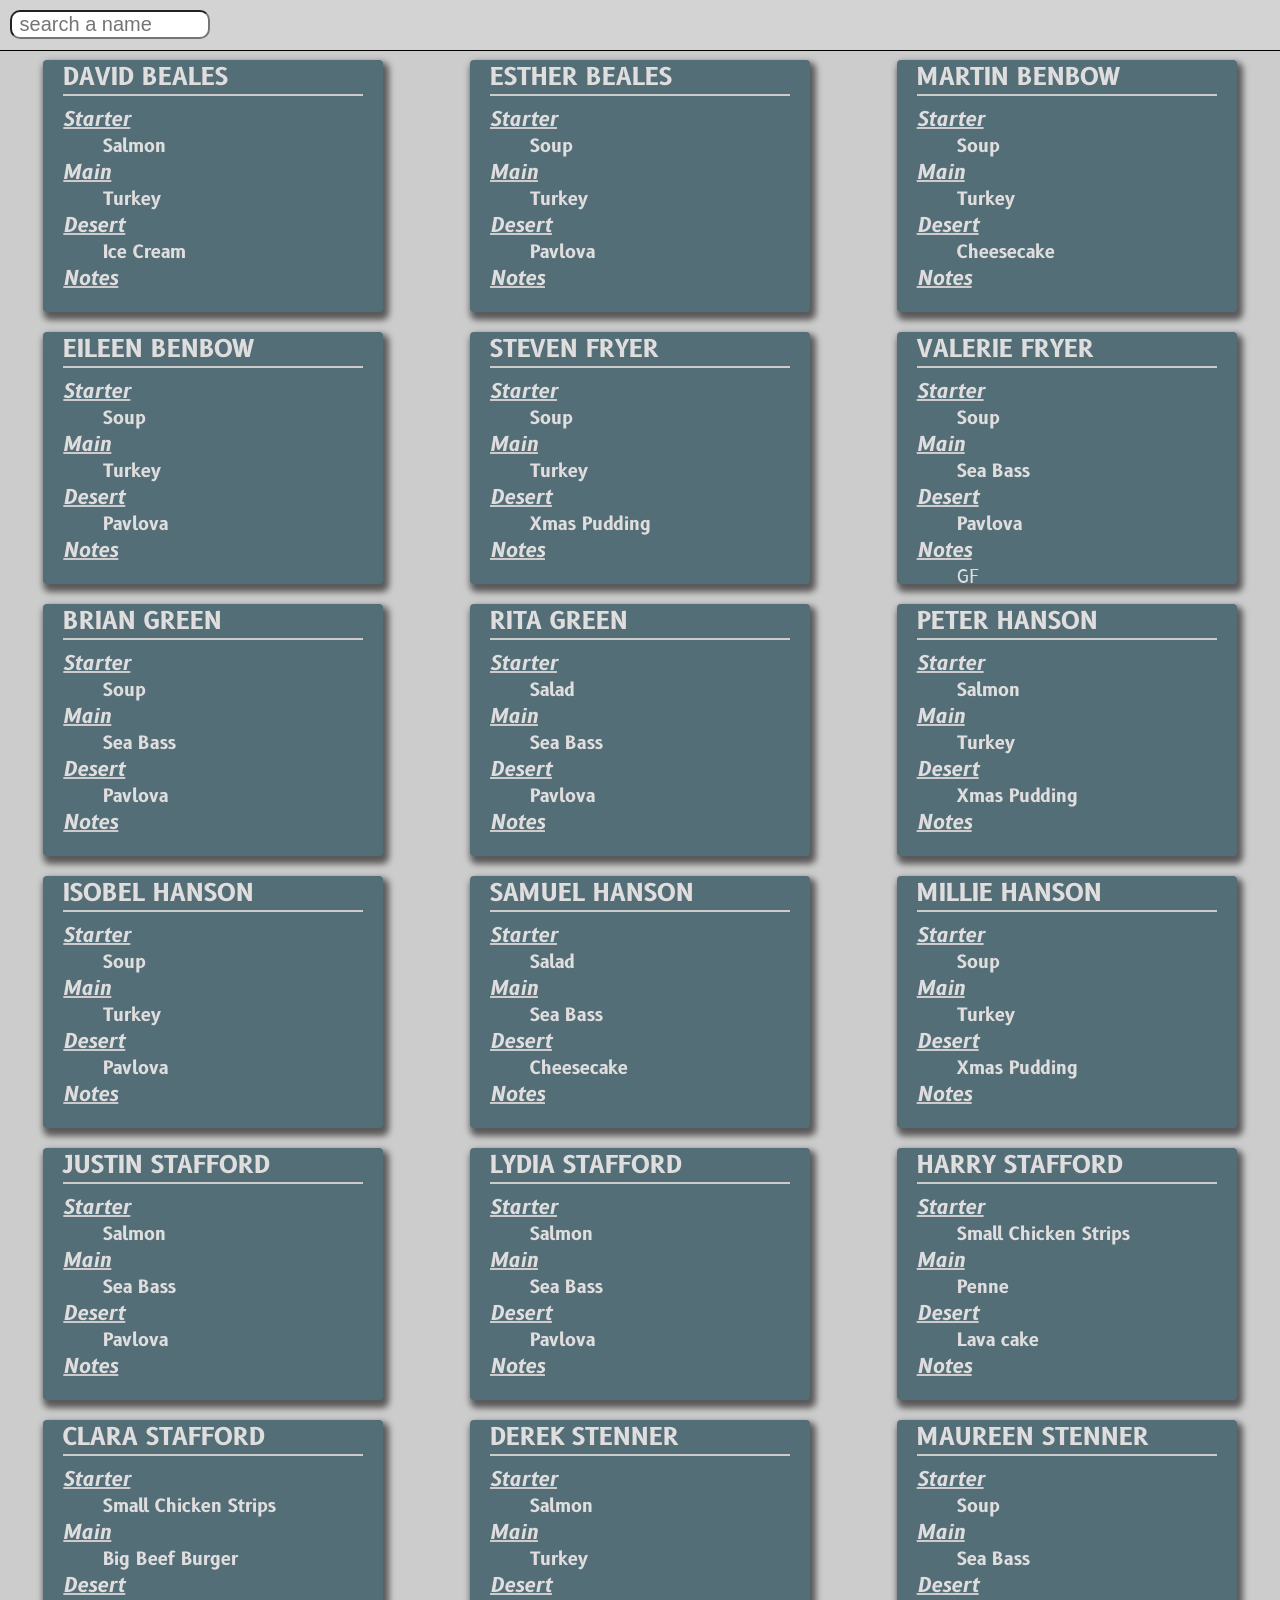
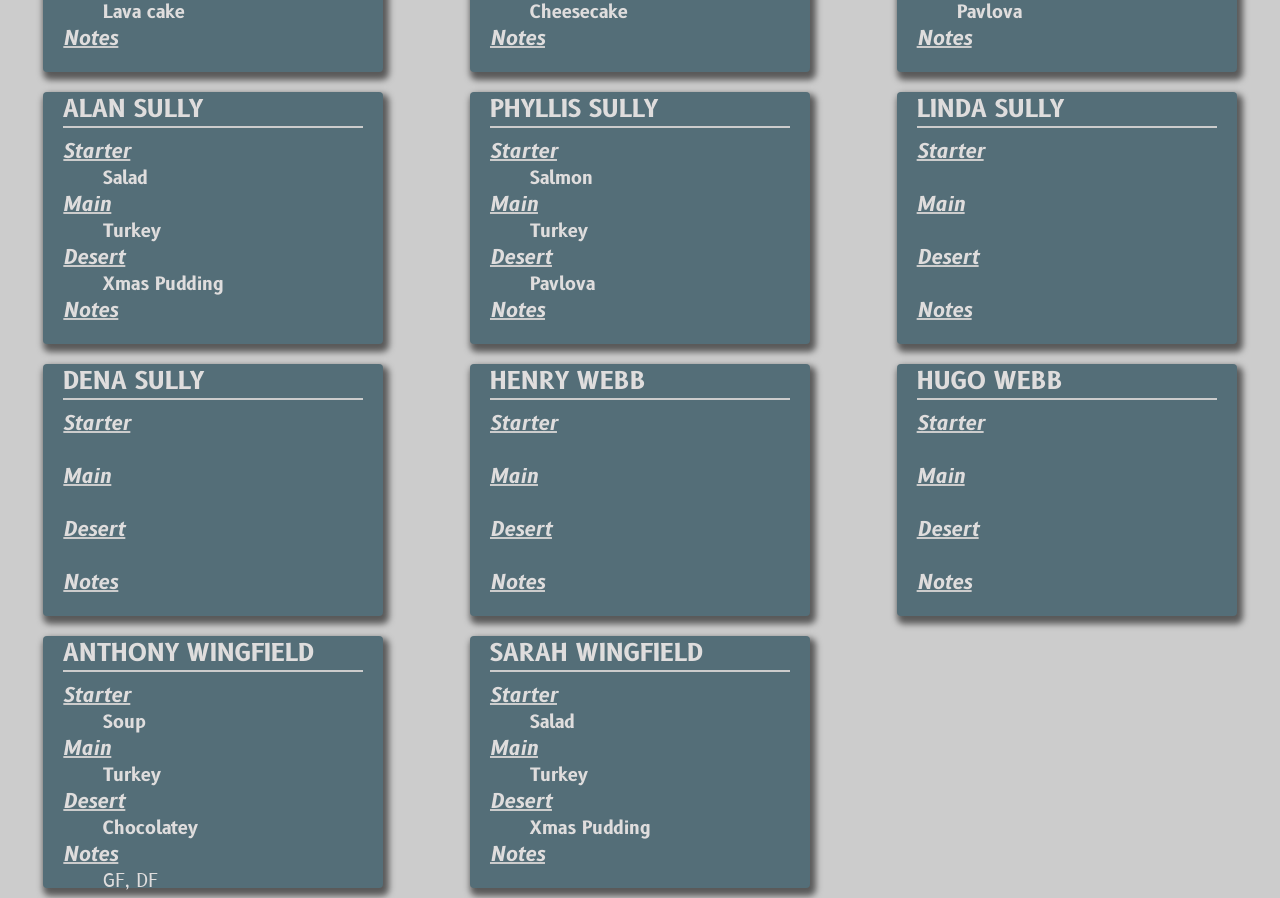
==== index.html @ 2bbe76f5 "updated css to allow equal spacing" ====
<html>
    <head>
            <meta name="viewport" content="width=device-width, initial-scale=1">
            <link href="https://fonts.googleapis.com/css?family=Kalam&display=swap" rel="stylesheet">
            <link href="https://fonts.googleapis.com/css?family=B612&display=swap" rel="stylesheet">
            <link rel="stylesheet" type="text/css" href="style.css">
            
            <script type="text/javascript" src="bdayMeal.js"></script>
    </head>

    <body>
        <div id='search'>
            <input id="searchInput" type="text" placeholder=" search a name" maxlength="15">
        </div>
        
        <div id='view'></div>
    </body>

    <script>
        function compareNames(a, b) {
            a = a.trim();
            b = b.trim();
            const splitA = a.split(" ");
            const splitB = b.split(" ");
            const lastA = splitA[splitA.length - 1];
            const lastB = splitB[splitB.length - 1];
            if (lastA < lastB) return -1;
            if (lastA > lastB) return 1;
            return 0;
        }

        function lowerCaseNames(){
            let sorted = [];
            for (let i = 0; i < names.length; i++) sorted.push(names[i].toLowerCase());
            return sorted;
        }

        function postionOfValueInArray(value, array){
            for (let i = 0; i < array.length; i++) {
                const arrayElement = array[i];
                if (arrayElement.includes(value)) return i;
            }
            return null;
        }

        function scrollToName(name){
            const namesLowerCase = lowerCaseNames(names);
            const position =  postionOfValueInArray(name.toLowerCase(), namesLowerCase);
            if (position !== null ){
                const menuDom = document.querySelectorAll(`.menuChoice`)[position];
                window.scrollTo(0, menuDom.offsetTop - document.querySelector(`#search`).offsetHeight - 5);
            }
        }

        function resizeThrottler (callback) {
            let resizeTimeout;
            if (!resizeTimeout) {
                resizeTimeout = setTimeout(function () {
                    resizeTimeout = null;
                    callback();
                }.bind(this), 1000);
            }
        }

        function onResize(callback) {
            window.addEventListener("resize", this.resizeThrottler.bind(this, callback), false);
        }

        //after dom ready
        document.querySelector(`#searchInput`).addEventListener('input', function(event){
            scrollToName(event.srcElement.value);
        }.bind(this));

        const mainId = 'view';

        const choices = JSON.parse(window.bdayMeal);
        let names = Object.keys(choices)
        names.sort(compareNames);

        let menuHtml = '';

        for (let i=0; i<names.length; i++){
            const name = names[i];
            const starter = choices[name].starter.join(', ');
            const main = choices[name].main.join(', ');
            const desert = choices[name].desert.join(', ');
            const notes = choices[name].notes.join(', ');
            const empty = '&nbsp';
            const html = 
                `<div class="menuChoice">
                 <div class="name">${name.toUpperCase()}</div>
                 <div class="field">Starter</div>
                 <div class="meal">${starter == '' ? empty: starter}</div>
                 <div class="field">Main</div>
                 <div class="meal">${main == '' ? empty: main}</div>
                 <div class="field">Desert</div>
                 <div class="meal">${desert == '' ? empty: desert}</div>
                 <div class="field">Notes</div>
                 <div class="notes">${notes == '' ? empty: notes}</div>
                </div>`;
            menuHtml += html;
        }

        document.querySelector(`#${mainId}`).innerHTML = menuHtml;
    </script>
</html>
---- style.css ----
body {    
    margin: 0 !important;
    padding: 0 !important;
}

#search{
    position: fixed;
    top: 0;
    width: 100%;
    height: 50px;

    background-color: lightgray;
    border-bottom: black 1px solid;
}

#searchInput{
    display: block;

    font-size: 20px;
    width: 200px;

    border-radius: 10px;
    margin: 10px 10px;
    color:  rgb(92, 92, 92);
}

#view{
    background-color: #ccc;

    /* font-family: 'Kalam', cursive; */
    font-family: 'B612', sans-serif;
    color:  rgb(223, 221, 221);

    margin-top: 50px;
    padding: 10px;
}

#view {
  display: grid;
  grid-template-columns: auto; 
  grid-row-gap: 20px;
  grid-column-gap: 20px;
  justify-items: center;
}

@media (min-width: 750px) {
    #view {
      grid-template-columns: auto auto;
    }
}

@media (min-width: 1050px) {
    #view {
      grid-template-columns: auto auto auto;
    }
}

@media (min-width: 1350px) {
    #view {
      grid-template-columns: auto auto auto auto;
    }
}

@media (min-width: 1650px) {
    #view {
      grid-template-columns: auto auto auto auto auto;
    }
}

.menuChoice{
    display: inline-block;
    background-color: #546e78;

    padding: 1px 20px;
    border-radius: 4px;

    width: 300px;
    height: 250px;

    box-shadow: 3px 5px 6px 3px rgb(90, 90, 90);
}

.name{
    font-size: 24px;
    font-weight: 700;
    margin-bottom:10px;
    padding-bottom: 0px;
    border-bottom: #ccc 2px solid;
}

.field{
    font-weight: 1000;
    font-size: 20px;
    font-style: italic;
    text-decoration: underline #ccc ;

}

.meal{
    font-weight: 600;
    font-size: 18px;
    padding-left: 40px;
}

.notes{
    font-size: 18px;
    padding-left: 40px;
}
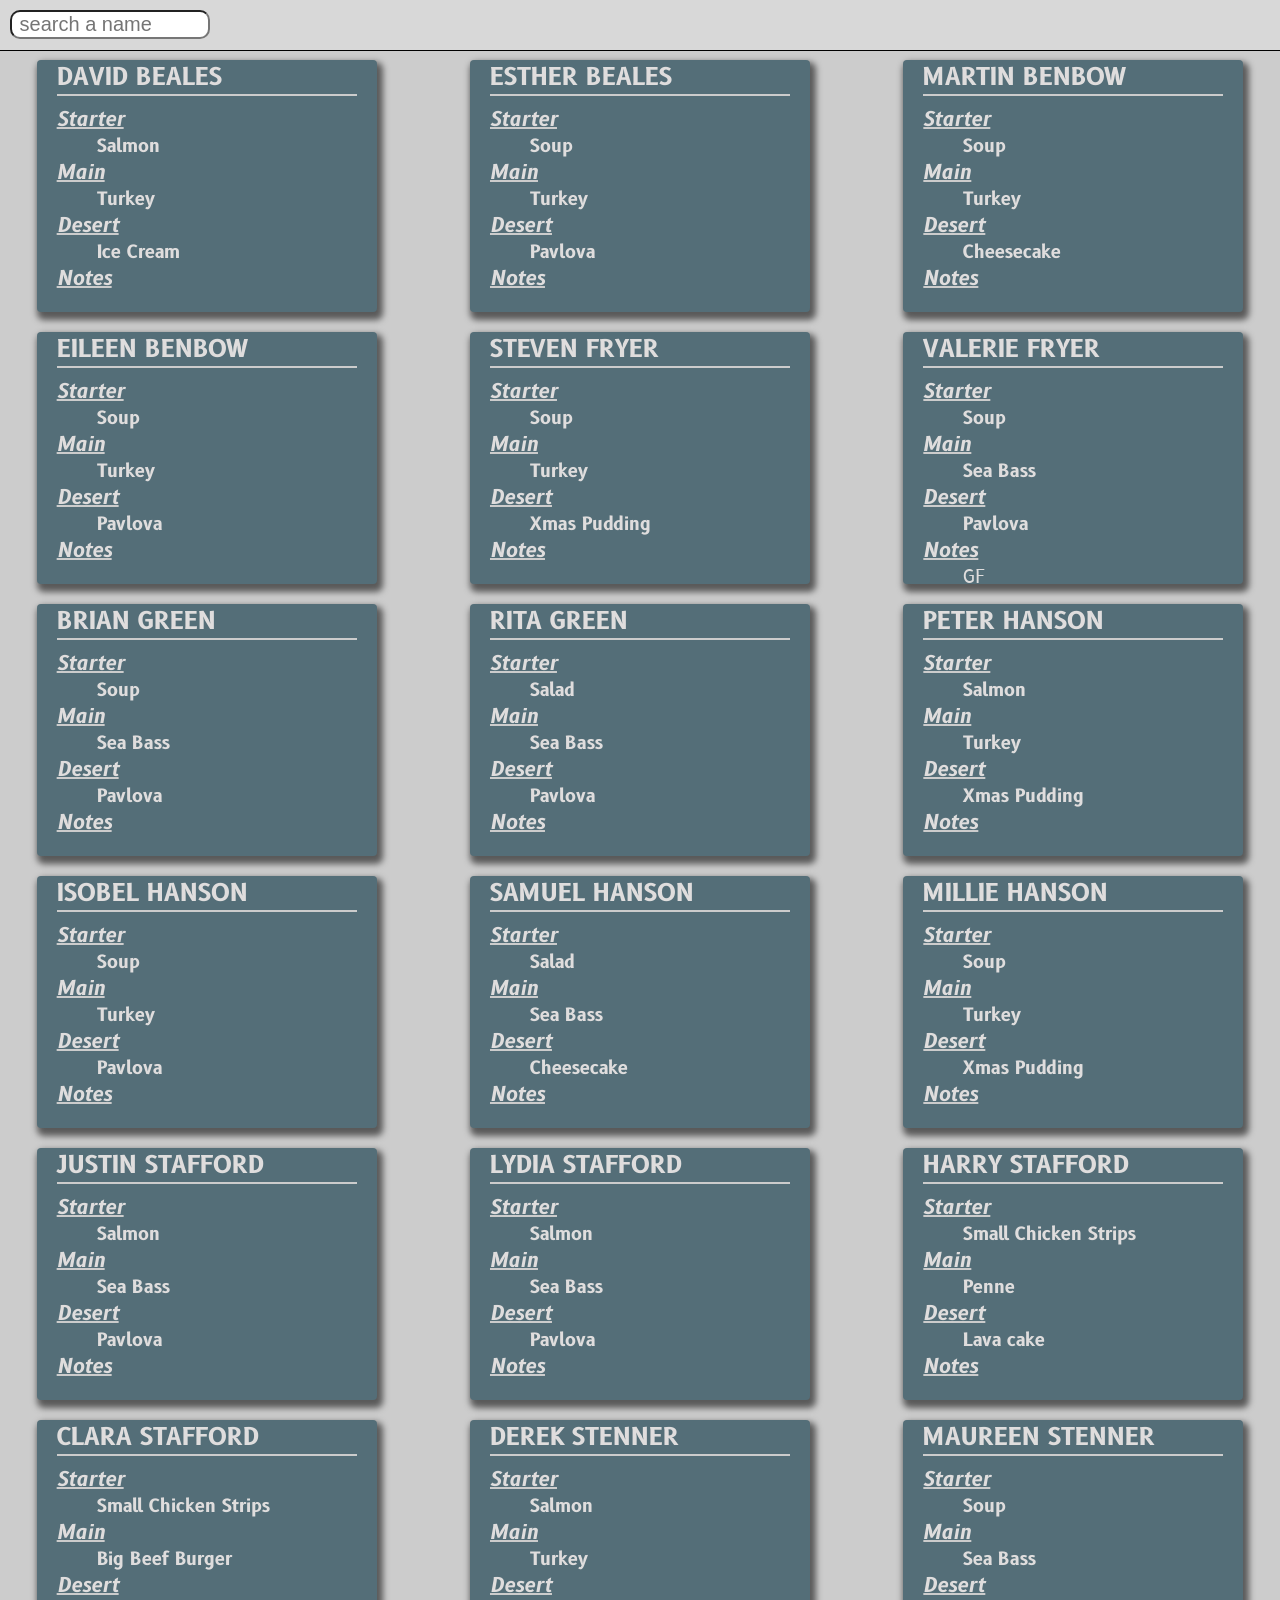
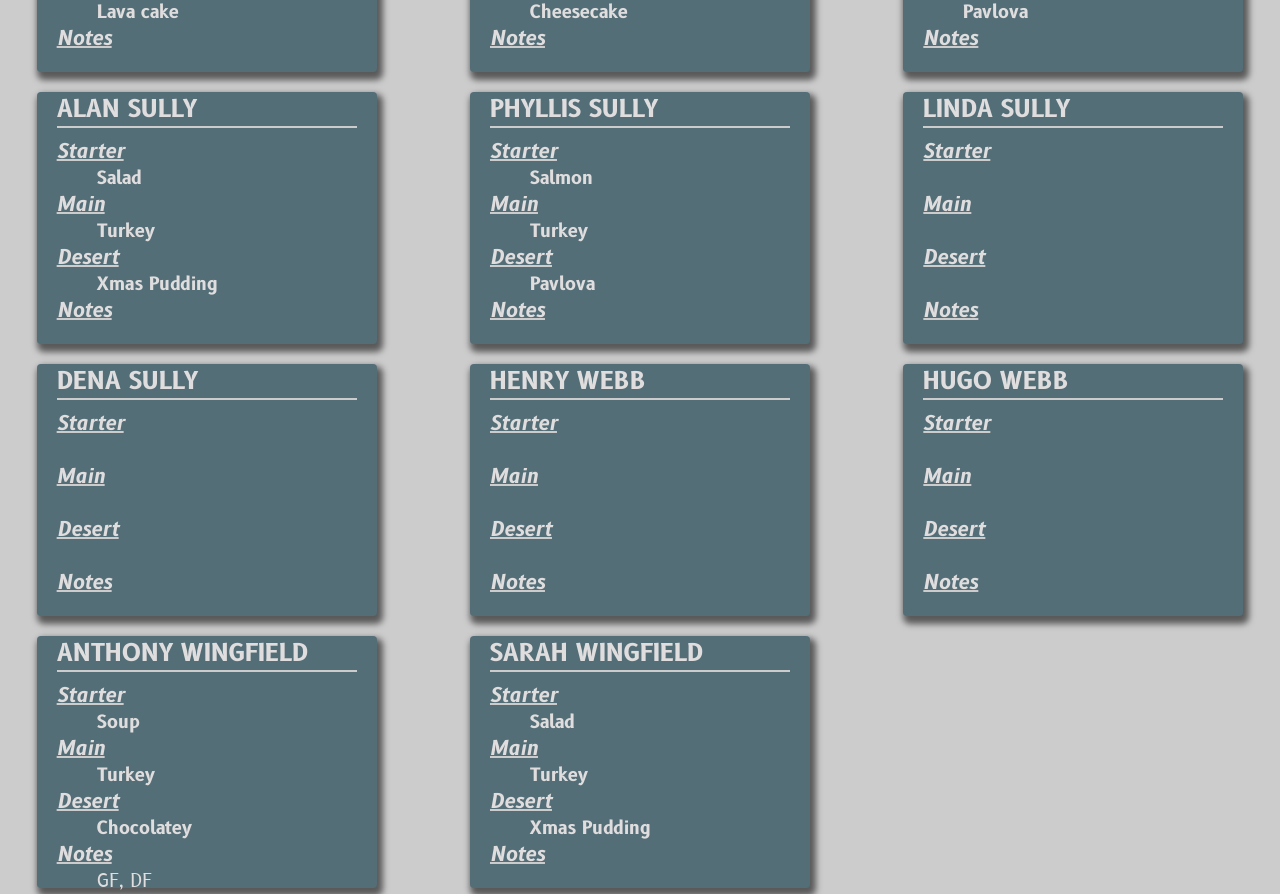
==== commit e7a90790: "added service worker for offline fcaching and made sviewport 100%" ====
--- a/index.html
+++ b/index.html
@@ -6,6 +6,10 @@
             <link rel="stylesheet" type="text/css" href="style.css">
             
             <script type="text/javascript" src="bdayMeal.js"></script>
+            <noscript>
+                Your browser does not support JavaScript! 
+                This website required JavaScript to render content.
+            </noscript>
     </head>
 
     <body>
@@ -17,6 +21,14 @@
     </body>
 
     <script>
+        if('serviceWorker' in navigator) {
+        navigator.serviceWorker
+                .register('/sw.js')
+                .then(function() {
+                    console.log("Service Worker Registered"); 
+                });
+}
+
         function compareNames(a, b) {
             a = a.trim();
             b = b.trim();
--- a/style.css
+++ b/style.css
@@ -1,6 +1,7 @@
 body {    
     margin: 0 !important;
     padding: 0 !important;
+    background-color: #ccc;
 }
 
 #search{
@@ -9,7 +10,7 @@
     width: 100%;
     height: 50px;
 
-    background-color: lightgray;
+    background-color: rgba(228, 228, 228, 0.5);
     border-bottom: black 1px solid;
 }
 
@@ -22,25 +23,23 @@
     border-radius: 10px;
     margin: 10px 10px;
     color:  rgb(92, 92, 92);
+    outline: none;
 }
 
 #view{
-    background-color: #ccc;
+    width: 100%;
 
     /* font-family: 'Kalam', cursive; */
     font-family: 'B612', sans-serif;
     color:  rgb(223, 221, 221);
 
-    margin-top: 50px;
-    padding: 10px;
-}
+    margin-top: 60px;
 
-#view {
-  display: grid;
-  grid-template-columns: auto; 
-  grid-row-gap: 20px;
-  grid-column-gap: 20px;
-  justify-items: center;
+    display: grid;
+    grid-template-columns: auto; 
+    grid-row-gap: 20px;
+    grid-column-gap: 20px;
+    justify-items: center;
 }
 
 @media (min-width: 750px) {
@@ -49,19 +48,19 @@
     }
 }
 
-@media (min-width: 1050px) {
+@media (min-width: 1150px) {
     #view {
       grid-template-columns: auto auto auto;
     }
 }
 
-@media (min-width: 1350px) {
+@media (min-width: 1550px) {
     #view {
       grid-template-columns: auto auto auto auto;
     }
 }
 
-@media (min-width: 1650px) {
+@media (min-width: 1850px) {
     #view {
       grid-template-columns: auto auto auto auto auto;
     }
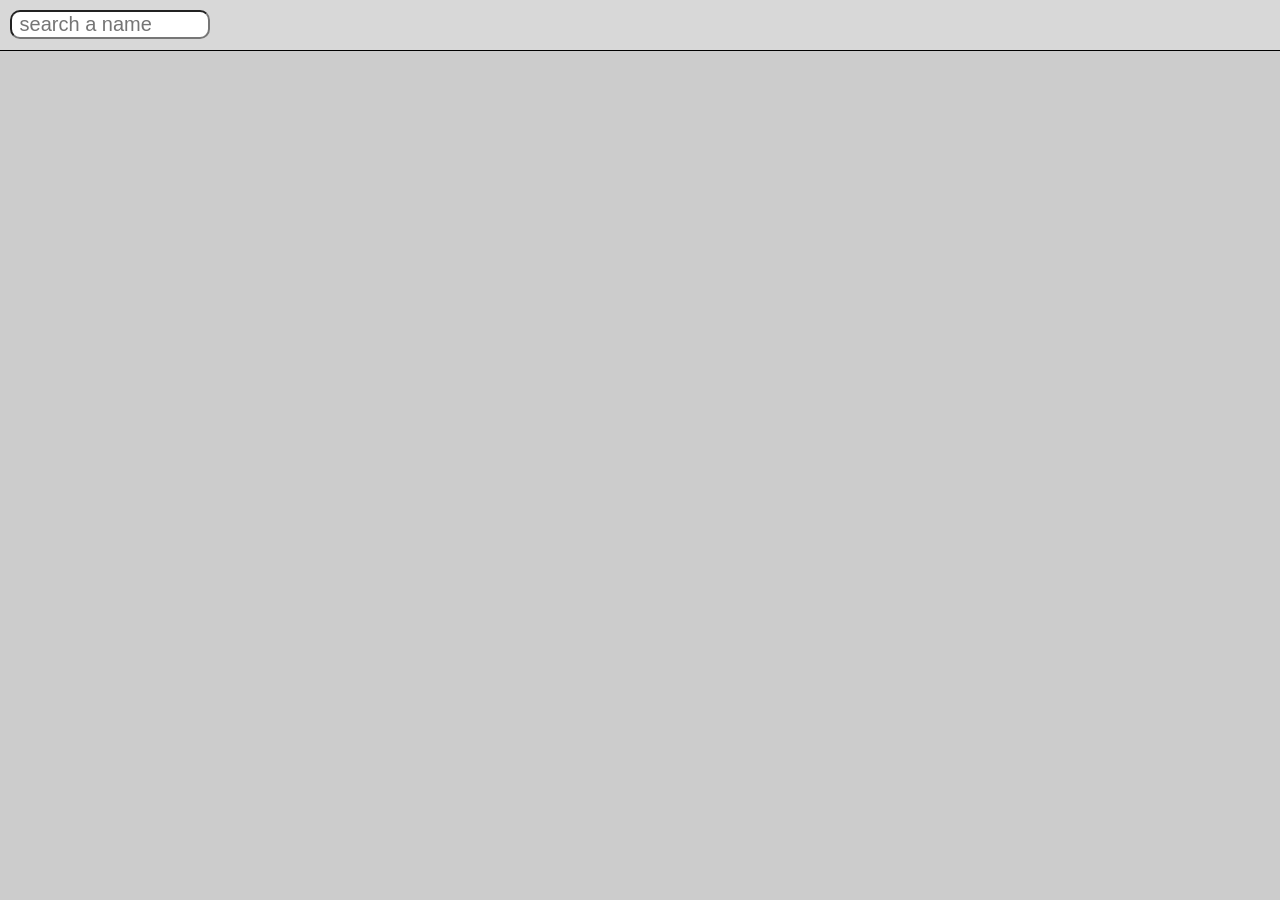
==== commit dfb4c4bb: "sw paths update" ====
--- a/index.html
+++ b/index.html
@@ -21,13 +21,12 @@
     </body>
 
     <script>
-        if('serviceWorker' in navigator) {
-        navigator.serviceWorker
-                .register('/sw.js')
-                .then(function() {
-                    console.log("Service Worker Registered"); 
-                });
-}
+    if ('serviceWorker' in navigator) {
+    navigator.serviceWorker.register('/sw.js', {scope: './'}).then(function(registration) {
+        console.log('Service worker registration succeeded:', registration);
+    }, /*catch*/ function(error) {
+        console.log('Service worker registration failed:', error);
+    });
 
         function compareNames(a, b) {
             a = a.trim();
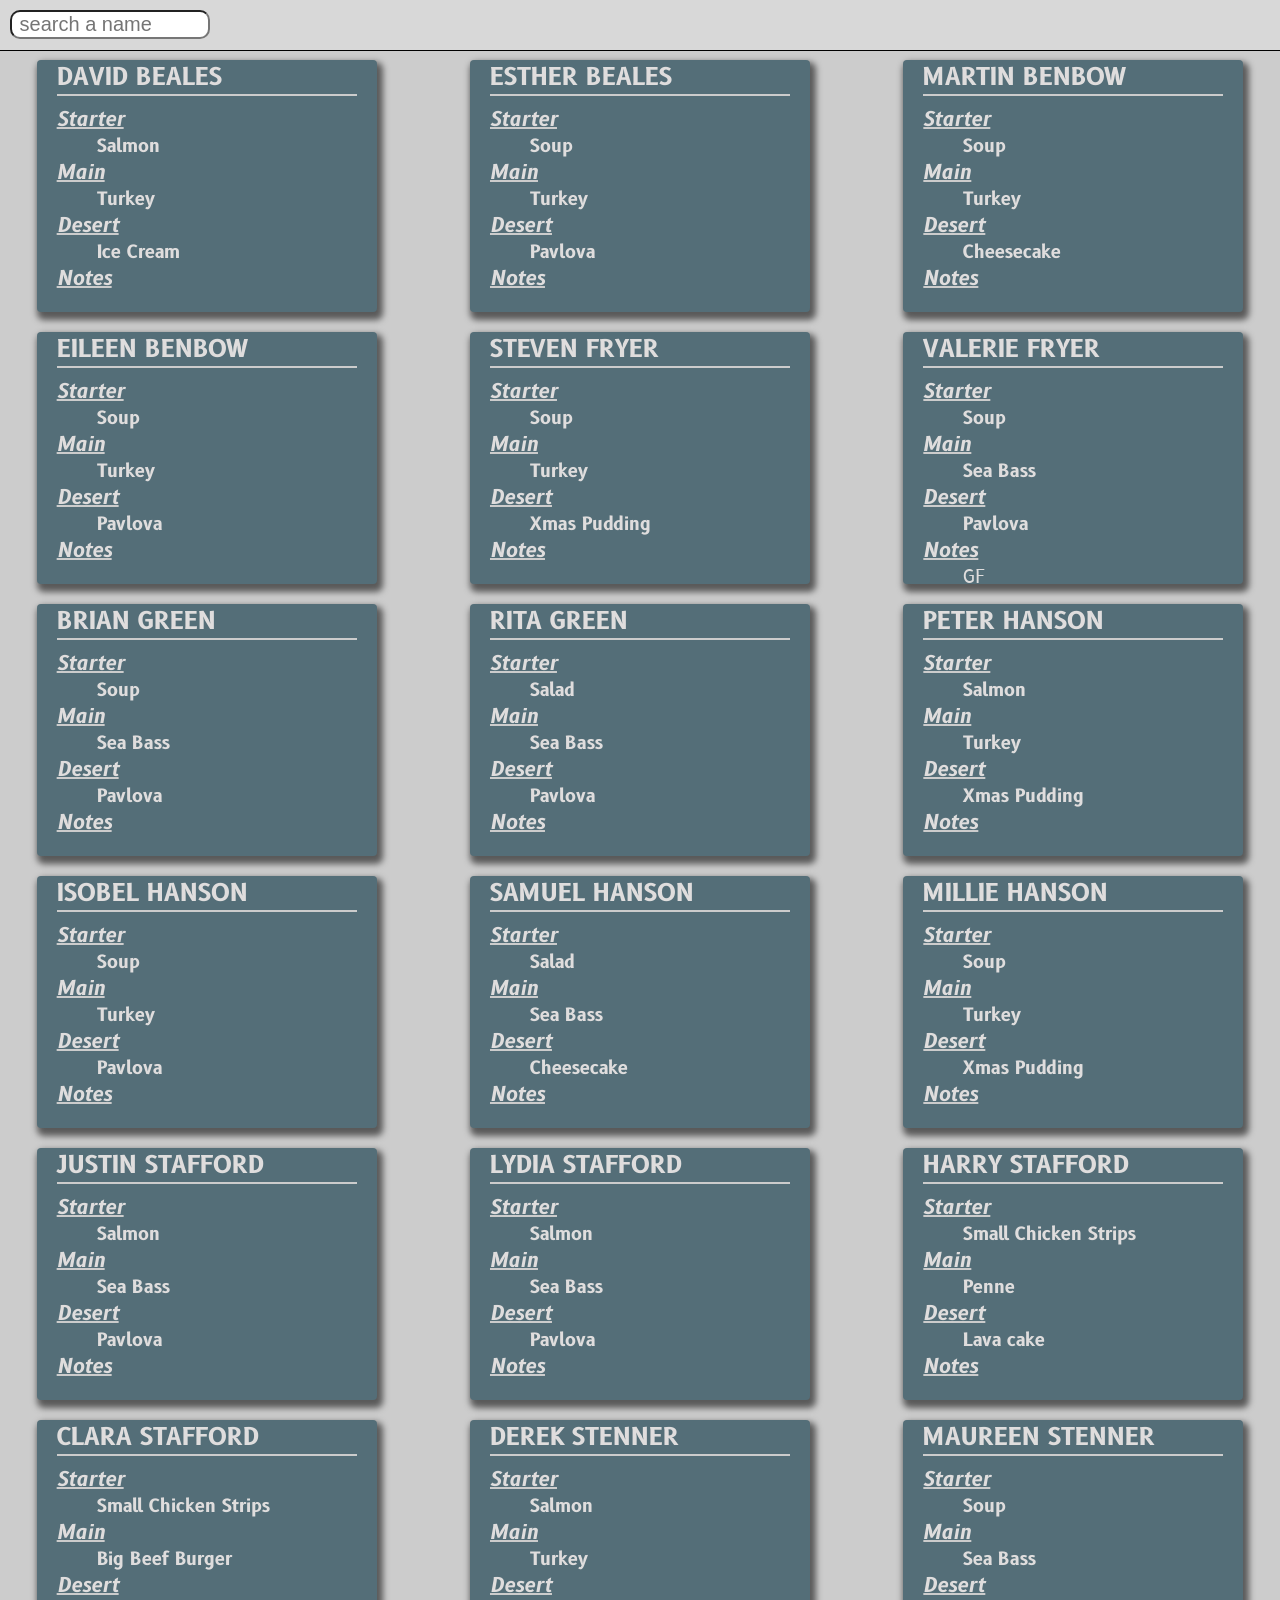
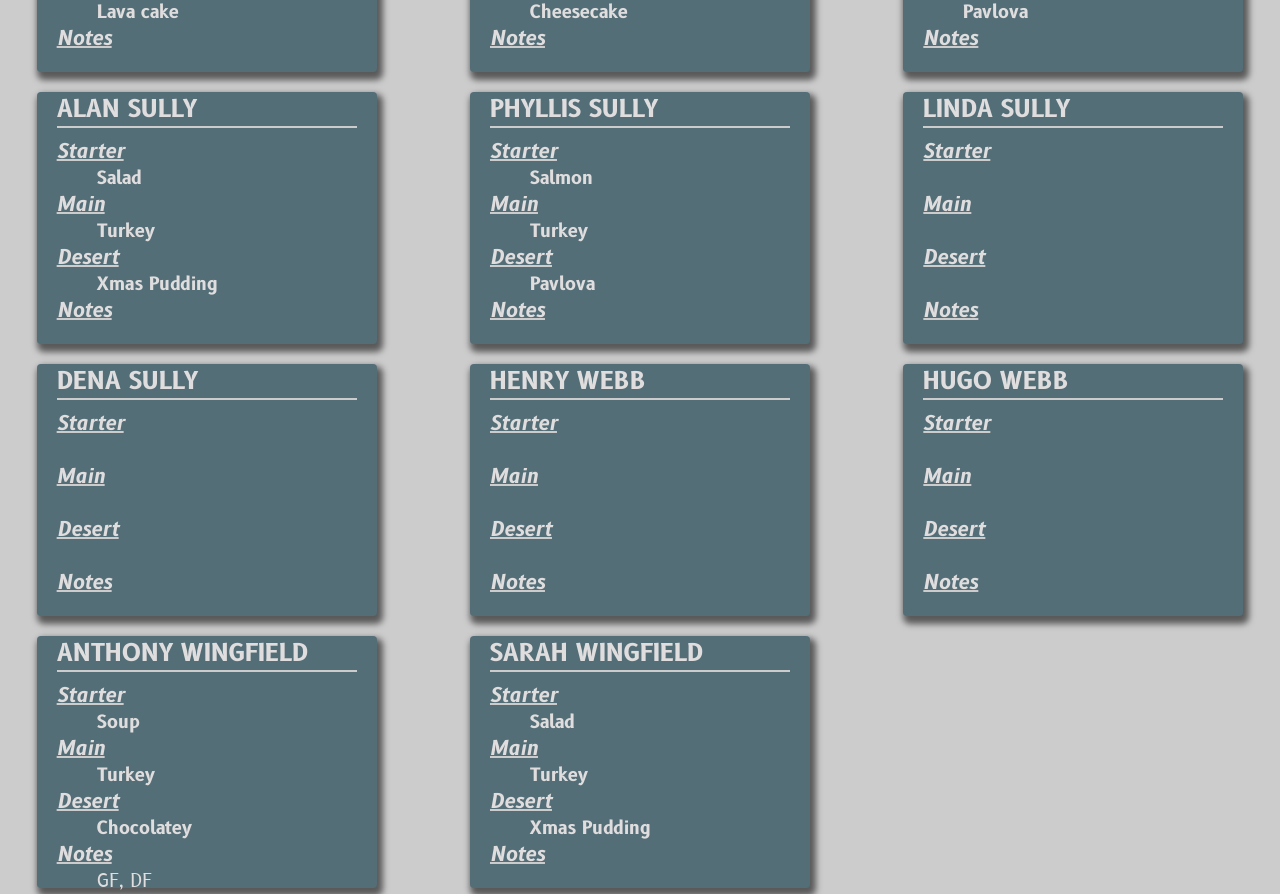
==== commit 1d4668b2: "syntax" ====
--- a/index.html
+++ b/index.html
@@ -22,11 +22,12 @@
 
     <script>
     if ('serviceWorker' in navigator) {
-    navigator.serviceWorker.register('/sw.js', {scope: './'}).then(function(registration) {
-        console.log('Service worker registration succeeded:', registration);
-    }, /*catch*/ function(error) {
-        console.log('Service worker registration failed:', error);
-    });
+        navigator.serviceWorker.register('/sw.js', {scope: './'}).then(function(registration) {
+            console.log('Service worker registration succeeded:', registration);
+        }, /*catch*/ function(error) {
+            console.log('Service worker registration failed:', error);
+        });
+    }
 
         function compareNames(a, b) {
             a = a.trim();
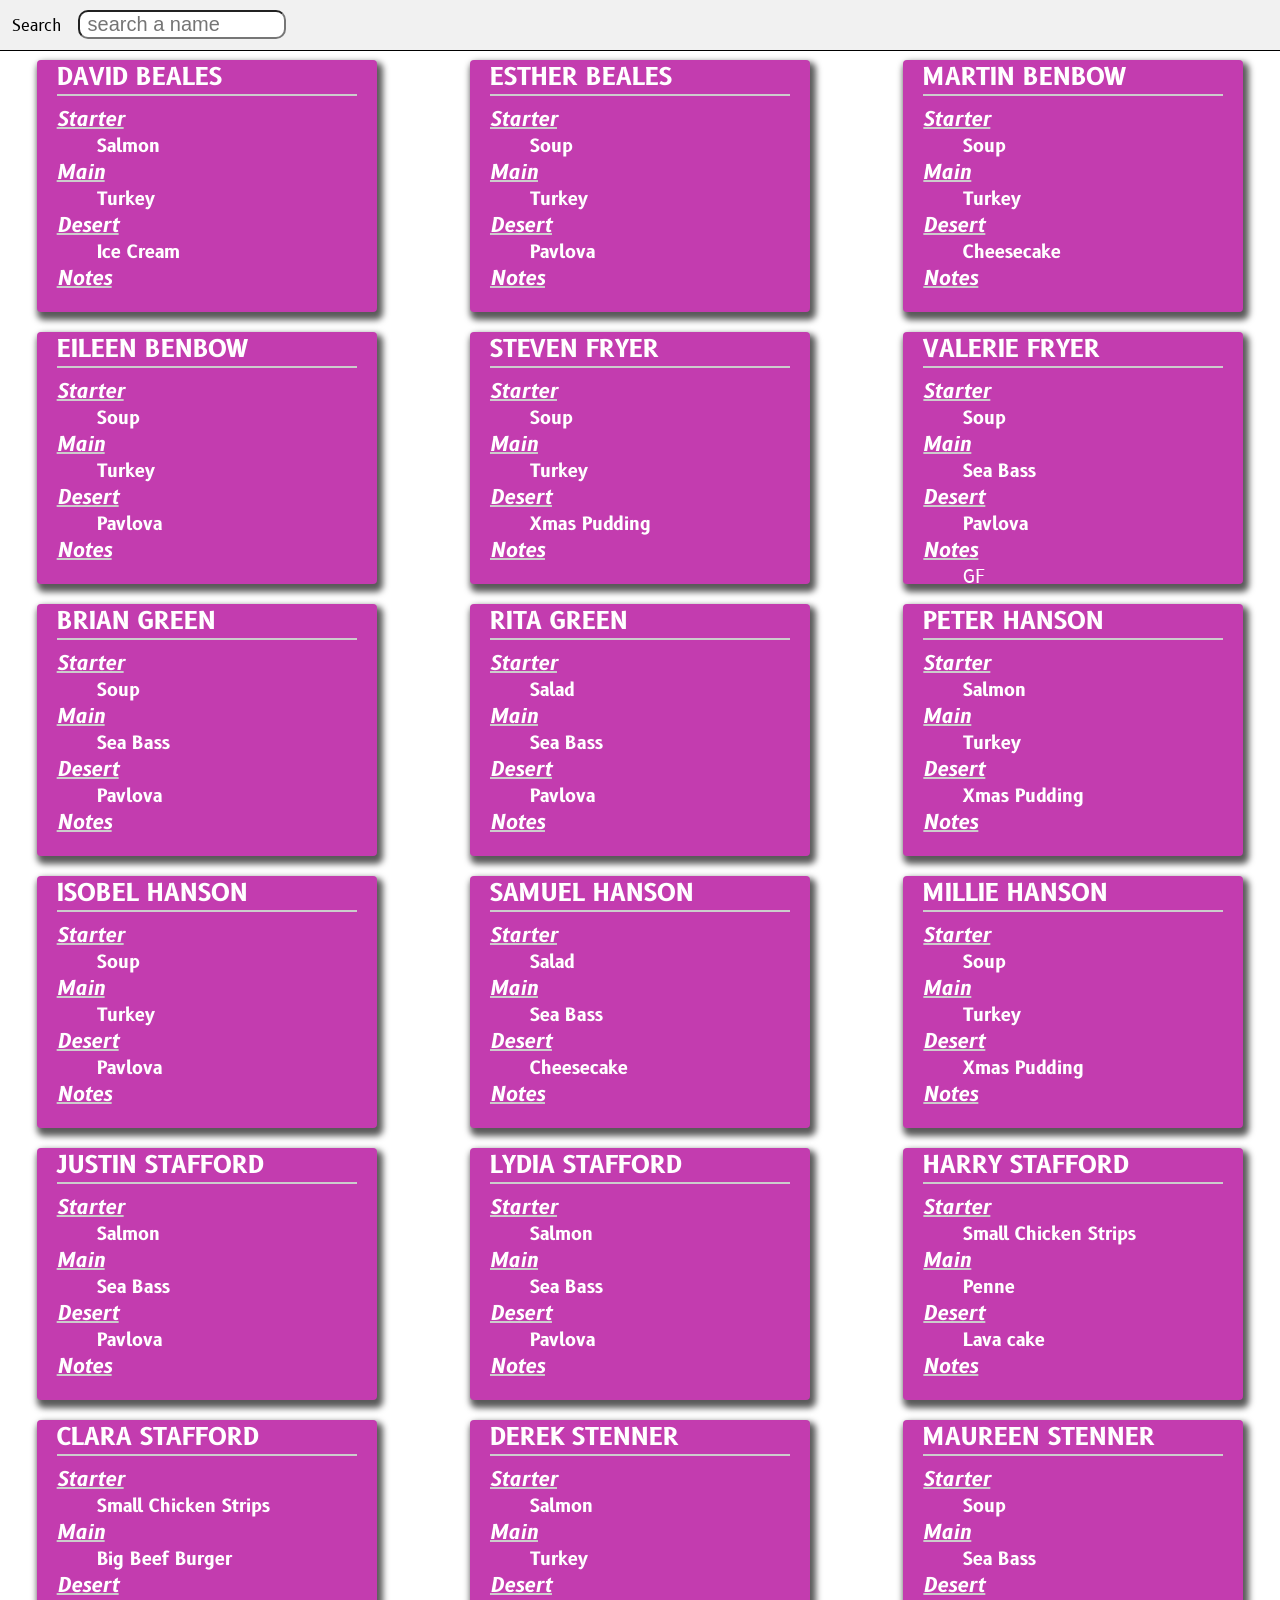
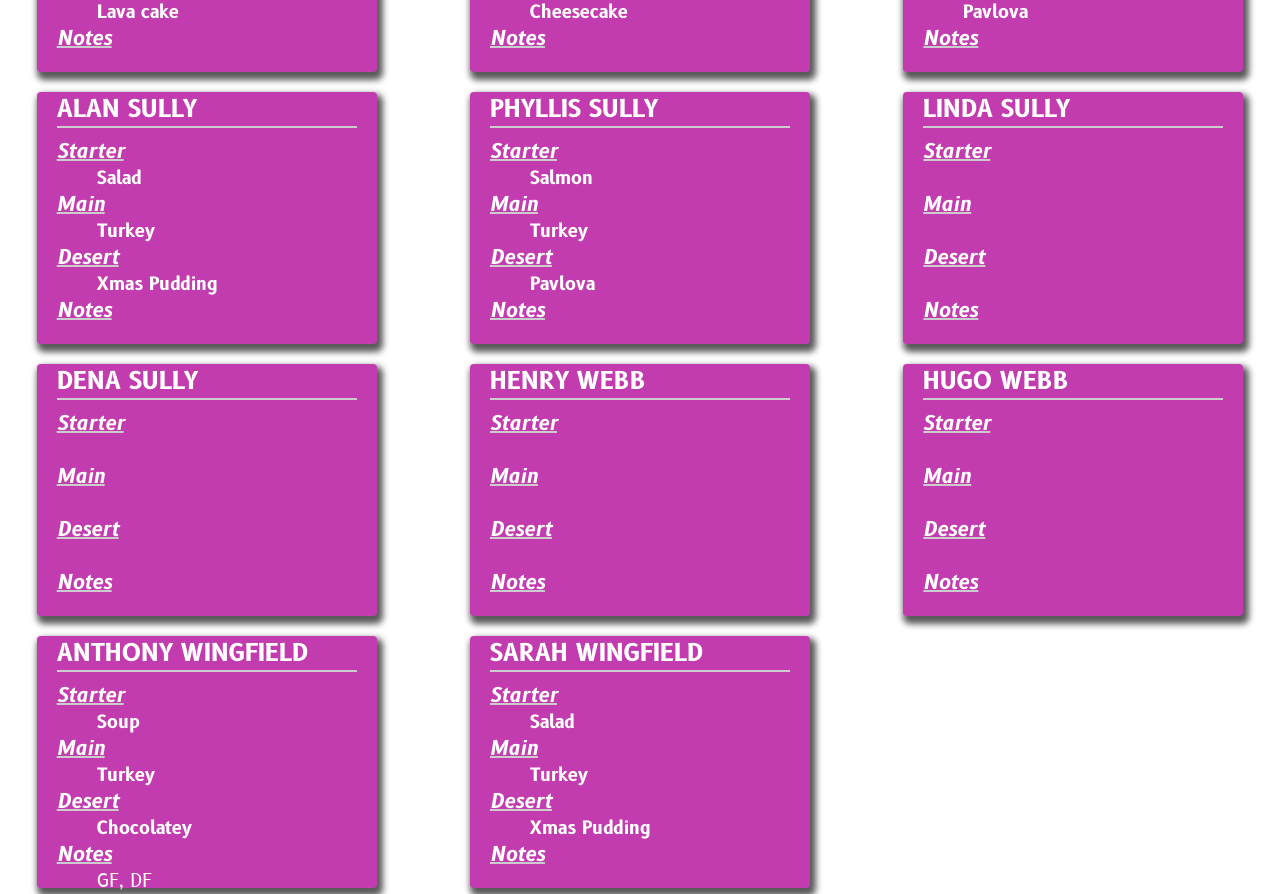
==== commit 6a2d0d0c: "improved web standards of app" ====
--- a/index.html
+++ b/index.html
@@ -1,6 +1,12 @@
-<html>
+<!DOCTYPE html>
+<html lang="en">
     <head>
+            <title>Menu Choices</title>
+            <meta name="Description" content="Created for Alans dirthday. Attendees choices for their meals.">
+            <meta name="theme-color" content="#317EFB"/>
             <meta name="viewport" content="width=device-width, initial-scale=1">
+
+            <link rel="manifest" href="/manifest.json">
             <link href="https://fonts.googleapis.com/css?family=Kalam&display=swap" rel="stylesheet">
             <link href="https://fonts.googleapis.com/css?family=B612&display=swap" rel="stylesheet">
             <link rel="stylesheet" type="text/css" href="style.css">
@@ -14,7 +20,10 @@
 
     <body>
         <div id='search'>
-            <input id="searchInput" type="text" placeholder=" search a name" maxlength="15">
+            <form>
+                <label style="display:inline-block" for="searchInput">&nbsp Search</label> 
+                <input id="searchInput" type="text" placeholder=" search a name" maxlength="15">
+            </form>
         </div>
         
         <div id='view'></div>
@@ -22,7 +31,7 @@
 
     <script>
     if ('serviceWorker' in navigator) {
-        navigator.serviceWorker.register('/sw.js', {scope: './'}).then(function(registration) {
+        navigator.serviceWorker.register('./sw.js', {scope: './'}).then(function(registration) {
             console.log('Service worker registration succeeded:', registration);
         }, /*catch*/ function(error) {
             console.log('Service worker registration failed:', error);
--- a/style.css
+++ b/style.css
@@ -1,7 +1,7 @@
 body {    
     margin: 0 !important;
     padding: 0 !important;
-    background-color: #ccc;
+    font-family: 'B612', sans-serif;
 }
 
 #search{
@@ -15,7 +15,7 @@
 }
 
 #searchInput{
-    display: block;
+    display: inline-block;
 
     font-size: 20px;
     width: 200px;
@@ -30,8 +30,8 @@
     width: 100%;
 
     /* font-family: 'Kalam', cursive; */
-    font-family: 'B612', sans-serif;
-    color:  rgb(223, 221, 221);
+    /* color:  rgb(223, 221, 221); */
+    color:white;
 
     margin-top: 60px;
 
@@ -68,7 +68,7 @@
 
 .menuChoice{
     display: inline-block;
-    background-color: #546e78;
+    background-color: #C33CAF;
 
     padding: 1px 20px;
     border-radius: 4px;
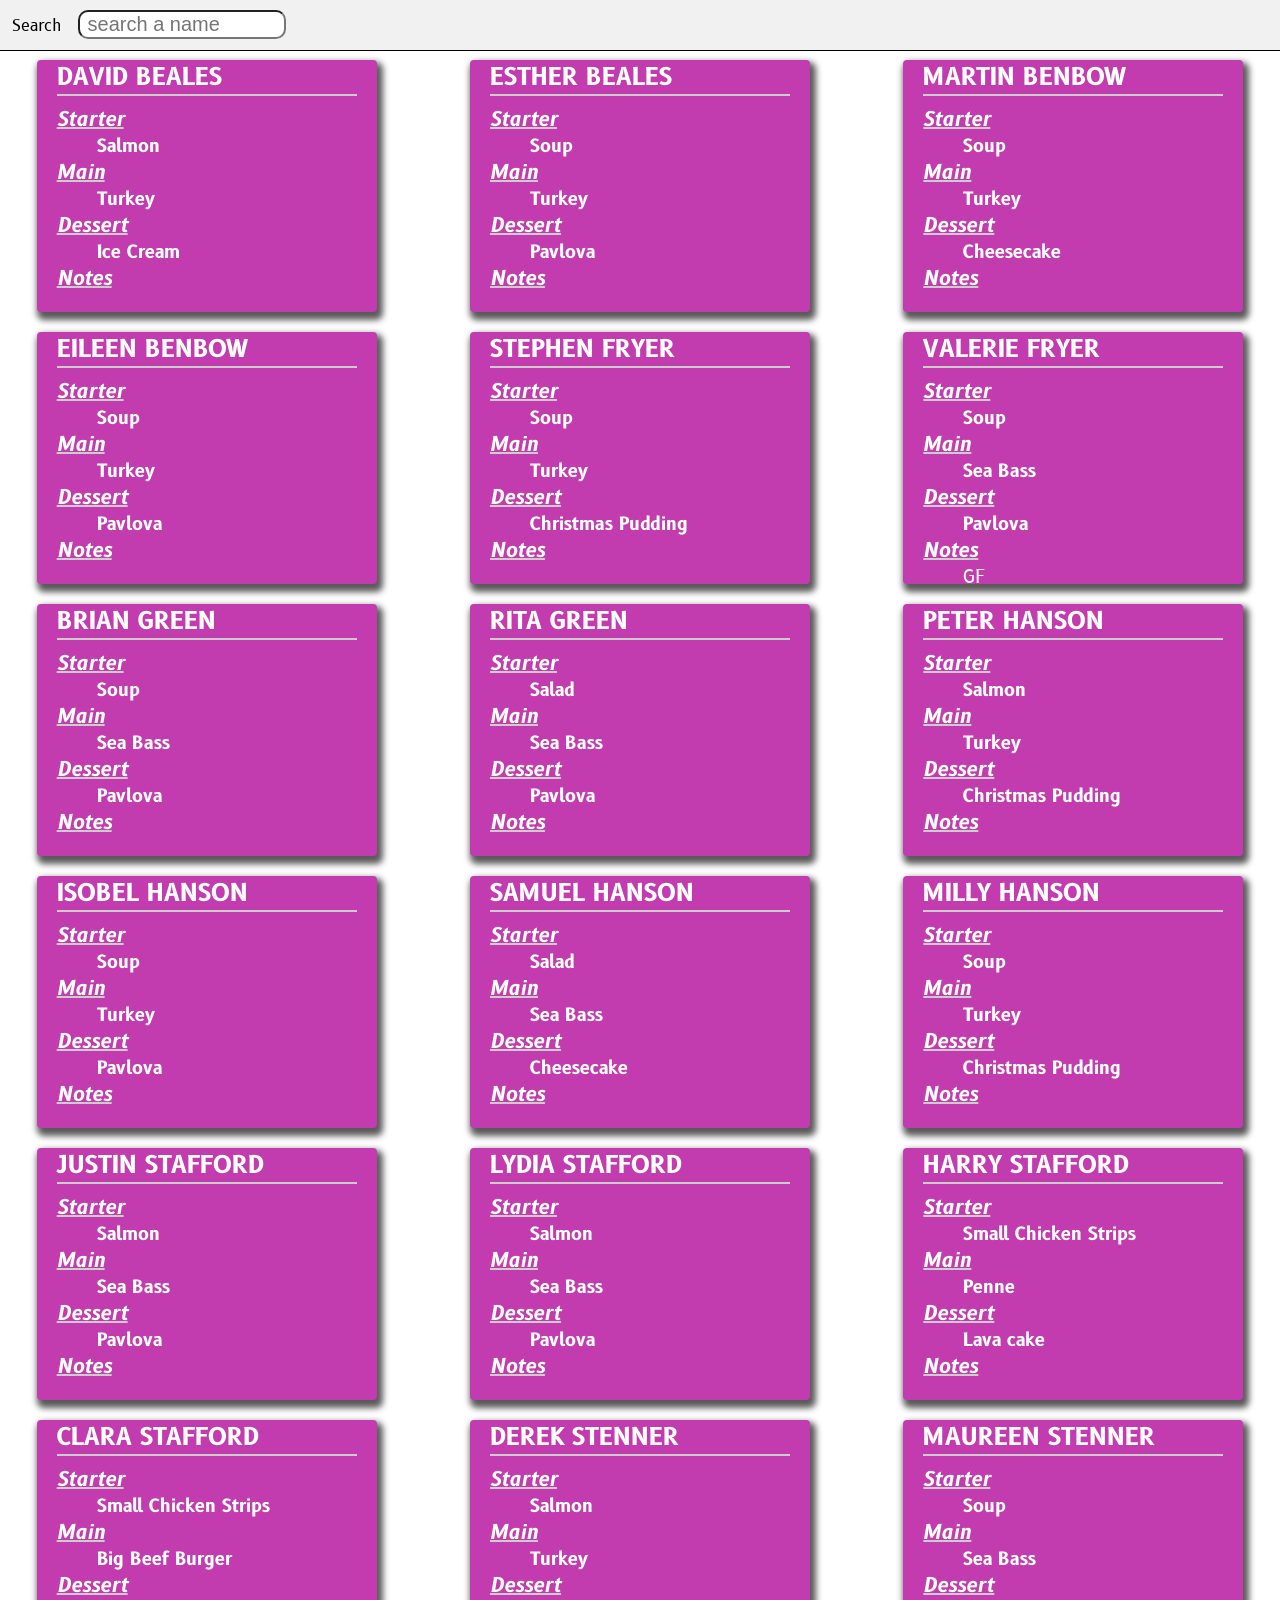
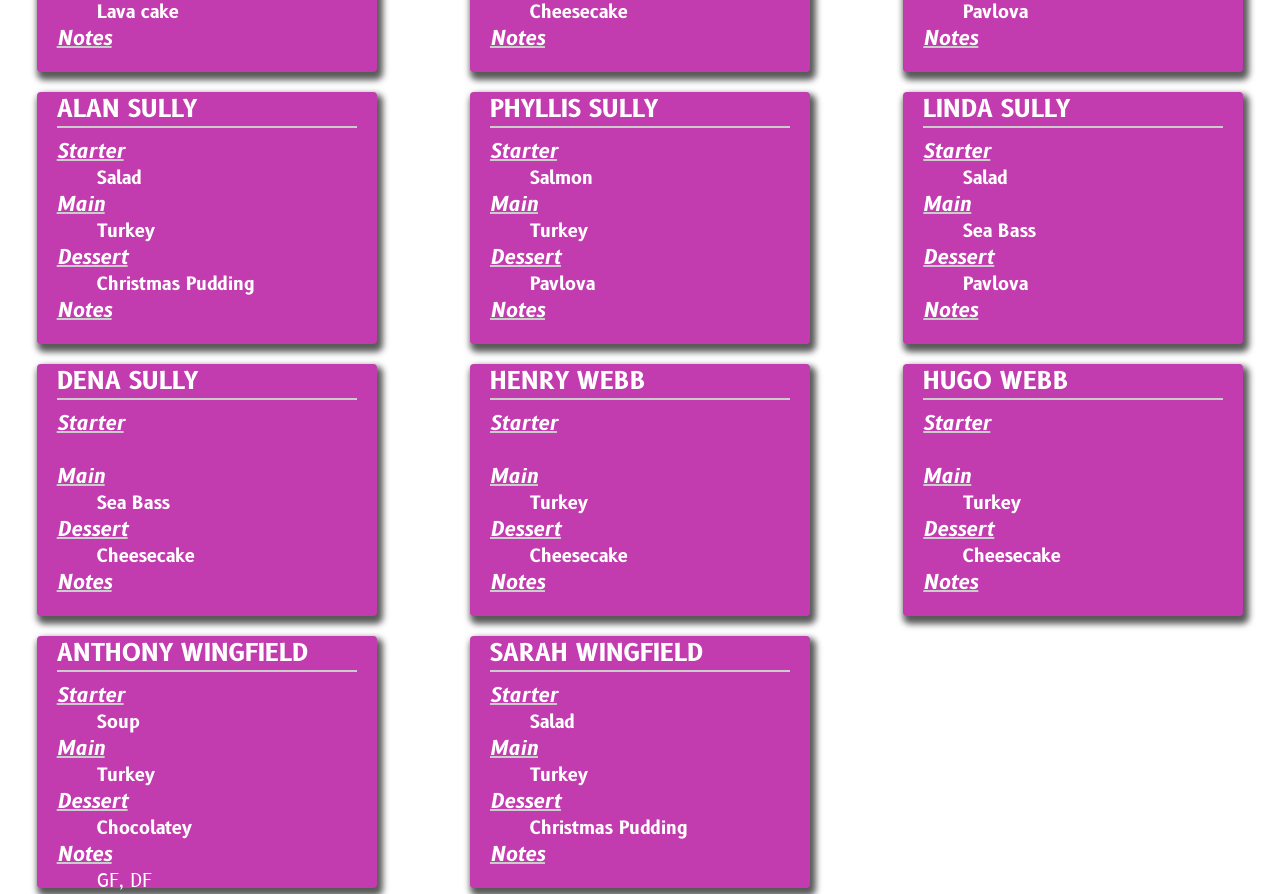
==== commit cd492a29: "Updated spelling error" ====
--- a/index.html
+++ b/index.html
@@ -6,7 +6,7 @@
             <meta name="theme-color" content="#317EFB"/>
             <meta name="viewport" content="width=device-width, initial-scale=1">
 
-            <link rel="manifest" href="/manifest.json">
+            <link rel="manifest" href="manifest.json">
             <link href="https://fonts.googleapis.com/css?family=Kalam&display=swap" rel="stylesheet">
             <link href="https://fonts.googleapis.com/css?family=B612&display=swap" rel="stylesheet">
             <link rel="stylesheet" type="text/css" href="style.css">
@@ -114,7 +114,7 @@
                  <div class="meal">${starter == '' ? empty: starter}</div>
                  <div class="field">Main</div>
                  <div class="meal">${main == '' ? empty: main}</div>
-                 <div class="field">Desert</div>
+                 <div class="field">Dessert</div>
                  <div class="meal">${desert == '' ? empty: desert}</div>
                  <div class="field">Notes</div>
                  <div class="notes">${notes == '' ? empty: notes}</div>
